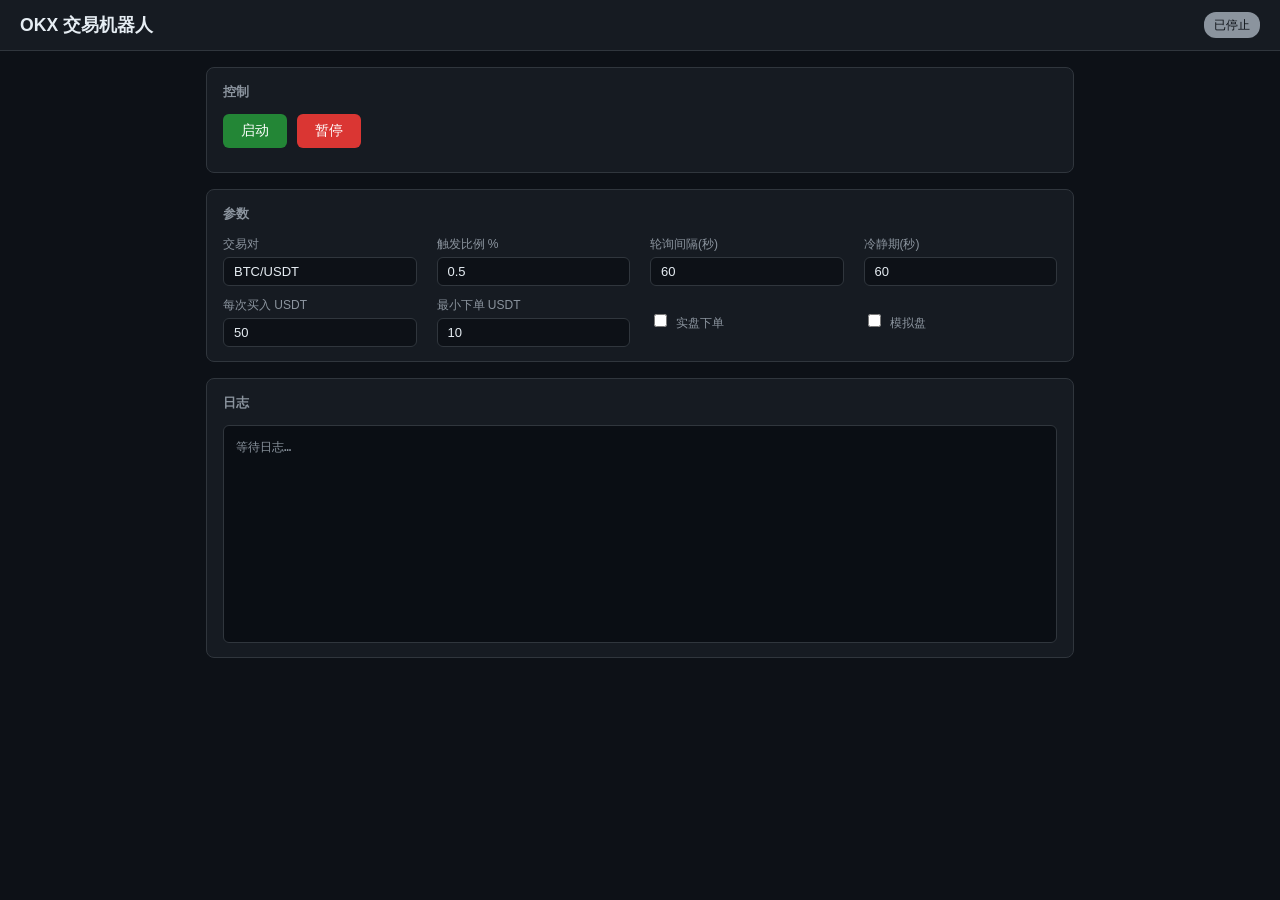
==== web/static/index.html @ 447bfb82 "feat(okx): enhance market data retrieval and error handling in OKX broker - Added a fallback mechani" ====
<!DOCTYPE html>
<html lang="zh-CN">
<head>
  <meta charset="UTF-8">
  <meta name="viewport" content="width=device-width, initial-scale=1">
  <title>OKX 交易机器人</title>
  <link rel="stylesheet" href="style.css">
</head>
<body>
  <header class="header">
    <h1>OKX 交易机器人</h1>
    <div class="status-pill" id="statusPill">已停止</div>
  </header>

  <main class="main">
    <section class="panel control">
      <h2>控制</h2>
      <div class="ctrl-row">
        <button type="button" class="btn btn-start" id="btnStart">启动</button>
        <button type="button" class="btn btn-stop" id="btnStop">暂停</button>
      </div>
      <p class="hint" id="retryHint"></p>
    </section>

    <section class="panel params">
      <h2>参数</h2>
      <form class="params-form" id="paramsForm">
        <div class="row">
          <label>交易对</label>
          <input type="text" name="symbol" value="BTC/USDT" placeholder="BTC/USDT">
        </div>
        <div class="row">
          <label>触发比例 %</label>
          <input type="number" name="ratio" value="0.5" step="0.1" min="0.1">
        </div>
        <div class="row">
          <label>轮询间隔(秒)</label>
          <input type="number" name="interval" value="60" min="1">
        </div>
        <div class="row">
          <label>冷静期(秒)</label>
          <input type="number" name="cooldown_sec" value="60" min="1">
        </div>
        <div class="row">
          <label>每次买入 USDT</label>
          <input type="number" name="buy_amount_usdt" value="50" min="1" step="1">
        </div>
        <div class="row">
          <label>最小下单 USDT</label>
          <input type="number" name="min_buy_usdt" value="10" min="1">
        </div>
        <div class="row row-check">
          <label><input type="checkbox" name="execute"> 实盘下单</label>
        </div>
        <div class="row row-check">
          <label><input type="checkbox" name="demo"> 模拟盘</label>
        </div>
      </form>
    </section>

    <section class="panel log-panel">
      <h2>日志</h2>
      <pre class="log" id="log"></pre>
    </section>
  </main>

  <script src="app.js"></script>
</body>
</html>
---- web/static/style.css ----
/* 暗黑交易风，元素精简 */
:root {
  --bg: #0d1117;
  --bg-panel: #161b22;
  --border: #30363d;
  --text: #e6edf3;
  --text-muted: #8b949e;
  --accent: #238636;
  --accent-hover: #2ea043;
  --danger: #da3633;
  --danger-hover: #f85149;
  --font-mono: ui-monospace, "Cascadia Mono", "Consolas", monospace;
}

* {
  box-sizing: border-box;
}

body {
  margin: 0;
  background: var(--bg);
  color: var(--text);
  font-family: -apple-system, BlinkMacSystemFont, "Segoe UI", Helvetica, Arial, sans-serif;
  font-size: 14px;
  line-height: 1.5;
  min-height: 100vh;
}

.header {
  display: flex;
  align-items: center;
  justify-content: space-between;
  padding: 12px 20px;
  border-bottom: 1px solid var(--border);
  background: var(--bg-panel);
}

.header h1 {
  margin: 0;
  font-size: 1.1rem;
  font-weight: 600;
}

.status-pill {
  padding: 4px 10px;
  border-radius: 12px;
  font-size: 12px;
  font-weight: 500;
  background: var(--text-muted);
  color: var(--bg);
}

.status-pill.running {
  background: var(--accent);
  color: #fff;
}

.main {
  max-width: 900px;
  margin: 0 auto;
  padding: 16px;
  display: flex;
  flex-direction: column;
  gap: 16px;
}

.panel {
  background: var(--bg-panel);
  border: 1px solid var(--border);
  border-radius: 8px;
  padding: 14px 16px;
}

.panel h2 {
  margin: 0 0 12px 0;
  font-size: 13px;
  font-weight: 600;
  color: var(--text-muted);
  text-transform: uppercase;
  letter-spacing: 0.02em;
}

.ctrl-row {
  display: flex;
  gap: 10px;
}

.btn {
  padding: 8px 18px;
  border: none;
  border-radius: 6px;
  font-size: 14px;
  font-weight: 500;
  cursor: pointer;
  transition: background 0.15s;
}

.btn-start {
  background: var(--accent);
  color: #fff;
}

.btn-start:hover {
  background: var(--accent-hover);
}

.btn-start:disabled {
  opacity: 0.5;
  cursor: not-allowed;
}

.btn-stop {
  background: var(--danger);
  color: #fff;
}

.btn-stop:hover {
  background: var(--danger-hover);
}

.btn-stop:disabled {
  opacity: 0.5;
  cursor: not-allowed;
}

.hint {
  margin: 10px 0 0 0;
  font-size: 12px;
  color: var(--text-muted);
}

.params-form {
  display: grid;
  grid-template-columns: repeat(auto-fill, minmax(160px, 1fr));
  gap: 10px 20px;
}

.params-form .row {
  display: flex;
  flex-direction: column;
  gap: 4px;
}

.params-form .row-check {
  flex-direction: row;
  align-items: center;
}

.params-form label {
  font-size: 12px;
  color: var(--text-muted);
}

.params-form input[type="text"],
.params-form input[type="number"] {
  padding: 6px 10px;
  background: var(--bg);
  border: 1px solid var(--border);
  border-radius: 6px;
  color: var(--text);
  font-size: 13px;
}

.params-form input[type="checkbox"] {
  margin-right: 6px;
}

.log-panel {
  flex: 1;
  min-height: 280px;
  display: flex;
  flex-direction: column;
}

.log-panel h2 {
  flex-shrink: 0;
}

.log {
  flex: 1;
  margin: 0;
  padding: 12px;
  background: #0a0e14;
  border: 1px solid var(--border);
  border-radius: 6px;
  font-family: var(--font-mono);
  font-size: 12px;
  line-height: 1.5;
  color: var(--text-muted);
  overflow: auto;
  white-space: pre-wrap;
  word-break: break-all;
}

.log:empty::before {
  content: "等待日志…";
  color: var(--text-muted);
}
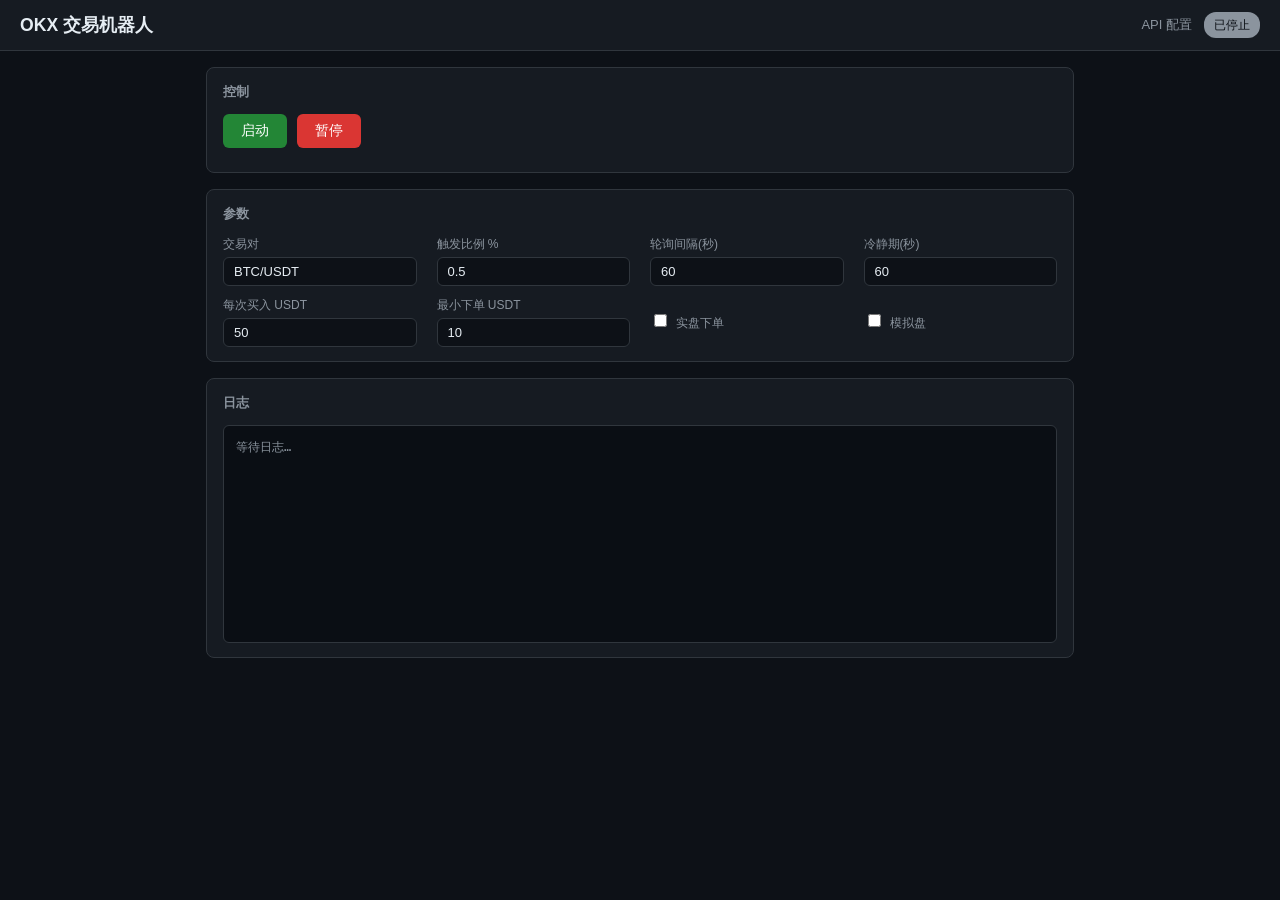
==== commit 528d523c: "feat(server): add environment variable management and configuration endpoints - Introduced functiona" ====
--- a/web/static/index.html
+++ b/web/static/index.html
@@ -9,7 +9,10 @@
 <body>
   <header class="header">
     <h1>OKX 交易机器人</h1>
-    <div class="status-pill" id="statusPill">已停止</div>
+    <nav class="header-nav">
+      <a href="/config" class="link">API 配置</a>
+      <div class="status-pill" id="statusPill">已停止</div>
+    </nav>
   </header>
 
   <main class="main">
--- a/web/static/style.css
+++ b/web/static/style.css
@@ -41,6 +41,22 @@
   font-weight: 600;
 }
 
+.header-nav {
+  display: flex;
+  align-items: center;
+  gap: 12px;
+}
+
+.header-nav .link {
+  color: var(--text-muted);
+  text-decoration: none;
+  font-size: 13px;
+}
+
+.header-nav .link:hover {
+  color: var(--text);
+}
+
 .status-pill {
   padding: 4px 10px;
   border-radius: 12px;
@@ -165,11 +181,32 @@
   margin-right: 6px;
 }
 
+.params-form input[type="password"] {
+  padding: 6px 10px;
+  background: var(--bg);
+  border: 1px solid var(--border);
+  border-radius: 6px;
+  color: var(--text);
+  font-size: 13px;
+}
+
+.config-form .ctrl-row {
+  margin-top: 12px;
+}
+
+.msg {
+  margin-left: 10px;
+  font-size: 12px;
+  color: var(--text-muted);
+}
+
 .log-panel {
   flex: 1;
   min-height: 280px;
+  max-height: 50vh;
   display: flex;
   flex-direction: column;
+  overflow: hidden;
 }
 
 .log-panel h2 {
@@ -178,6 +215,7 @@
 
 .log {
   flex: 1;
+  min-height: 0;
   margin: 0;
   padding: 12px;
   background: #0a0e14;
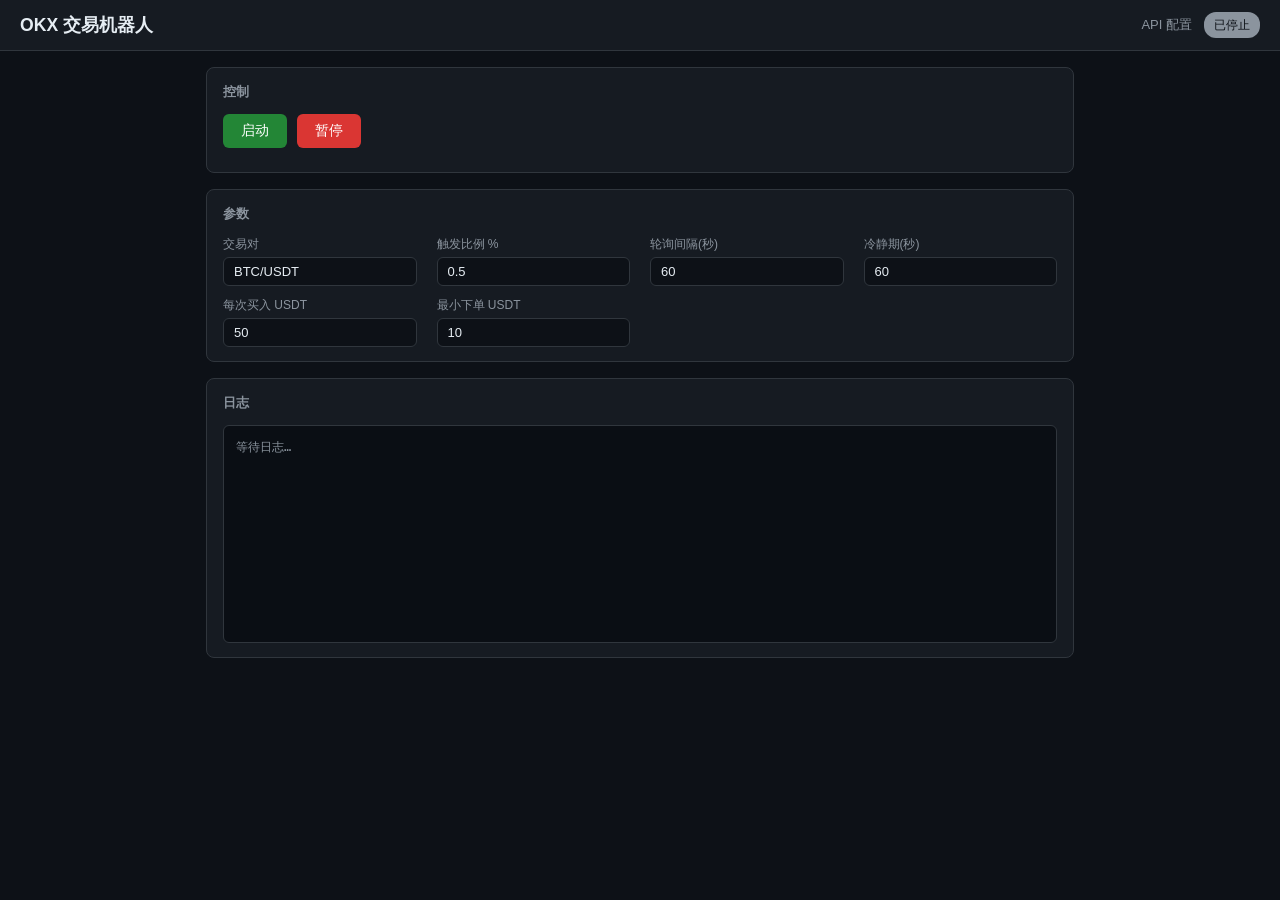
==== commit 13de0b8b: "只做 OKX 实盘：去掉模拟盘/币安/A股美股，默认实盘下单 - 去掉模拟盘：默认实盘，移除 execute/demo 参数与前端勾选项 - 仅保留 OKX：删除 run_binance_live、b" ====
--- a/web/static/index.html
+++ b/web/static/index.html
@@ -52,12 +52,6 @@
           <label>最小下单 USDT</label>
           <input type="number" name="min_buy_usdt" value="10" min="1">
         </div>
-        <div class="row row-check">
-          <label><input type="checkbox" name="execute"> 实盘下单</label>
-        </div>
-        <div class="row row-check">
-          <label><input type="checkbox" name="demo"> 模拟盘</label>
-        </div>
       </form>
     </section>
 
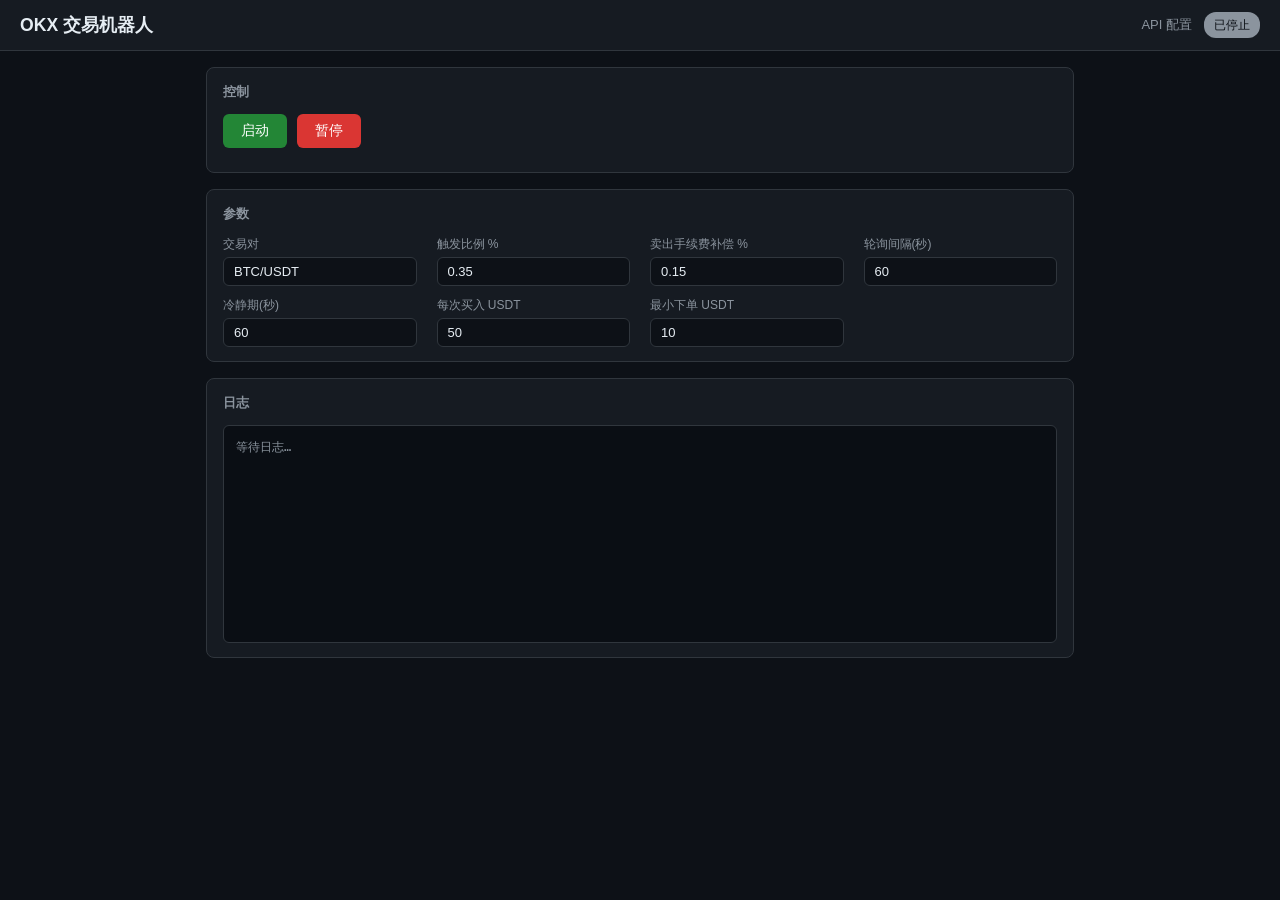
==== commit 12a20eb9: "文档与多操作默认参数：买卖盈利说明、腾讯云部署、Web 默认 0.35%+0.15% - 新增 docs/buy_sell_profit_400usdt.md：买卖价、一轮盈利、多操作调参说明 - 新" ====
--- a/web/static/index.html
+++ b/web/static/index.html
@@ -34,7 +34,11 @@
         </div>
         <div class="row">
           <label>触发比例 %</label>
-          <input type="number" name="ratio" value="0.5" step="0.1" min="0.1">
+          <input type="number" name="ratio" value="0.35" step="0.05" min="0.2" title="跌此%触发买、涨此%触发卖。越小越易触发、操作越多，但单轮利润变薄">
+        </div>
+        <div class="row">
+          <label>卖出手续费补偿 %</label>
+          <input type="number" name="sell_fee_compensation_pct" value="0.15" step="0.05" min="0" title="上一笔买入后，需多涨此%才触发卖，覆盖手续费。可略降到 0.15 增加操作次数">
         </div>
         <div class="row">
           <label>轮询间隔(秒)</label>
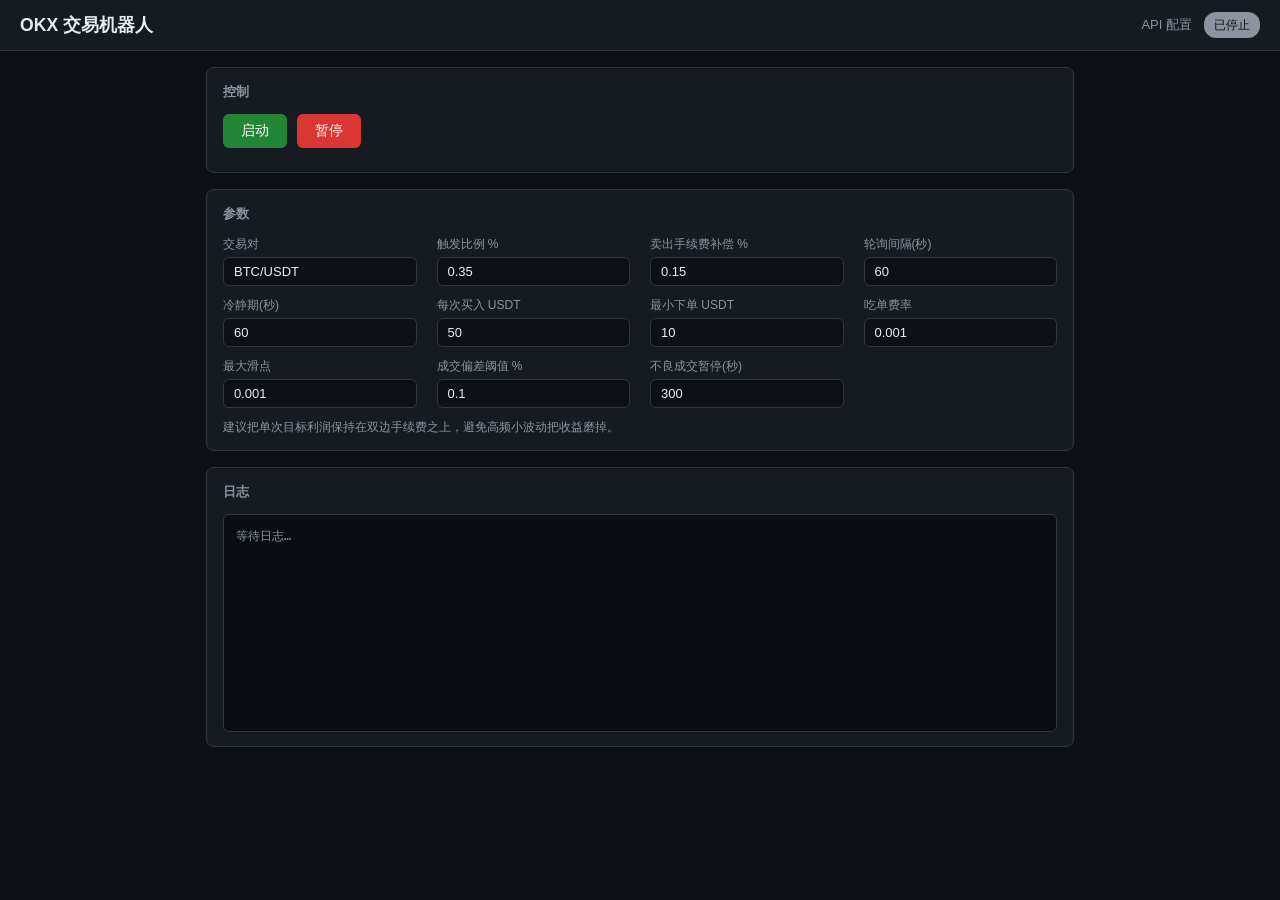
==== commit 8928fca1: "feat(okx): enhance trading logic and user parameters for improved performance - Updated the `sell_pr" ====
--- a/web/static/index.html
+++ b/web/static/index.html
@@ -56,7 +56,24 @@
           <label>最小下单 USDT</label>
           <input type="number" name="min_buy_usdt" value="10" min="1">
         </div>
+        <div class="row">
+          <label>吃单费率</label>
+          <input type="number" name="taker_fee_rate" value="0.001" min="0" step="0.0001" title="默认 0.001 = 0.1%。用于估算手续费磨损和最低卖出利润要求">
+        </div>
+        <div class="row">
+          <label>最大滑点</label>
+          <input type="number" name="max_slippage" value="0.001" min="0" step="0.0001" title="买一卖一价差超过该比例时暂缓下单">
+        </div>
+        <div class="row">
+          <label>成交偏差阈值 %</label>
+          <input type="number" name="exec_quality_threshold_pct" value="0.1" min="0" step="0.05" title="成交价相对下单均价偏差超出该值会记为一次不良成交">
+        </div>
+        <div class="row">
+          <label>不良成交暂停(秒)</label>
+          <input type="number" name="exec_pause_sec" value="300" min="1" step="1" title="连续 3 次不良成交后自动暂停时长">
+        </div>
       </form>
+      <p class="hint">建议把单次目标利润保持在双边手续费之上，避免高频小波动把收益磨掉。</p>
     </section>
 
     <section class="panel log-panel">
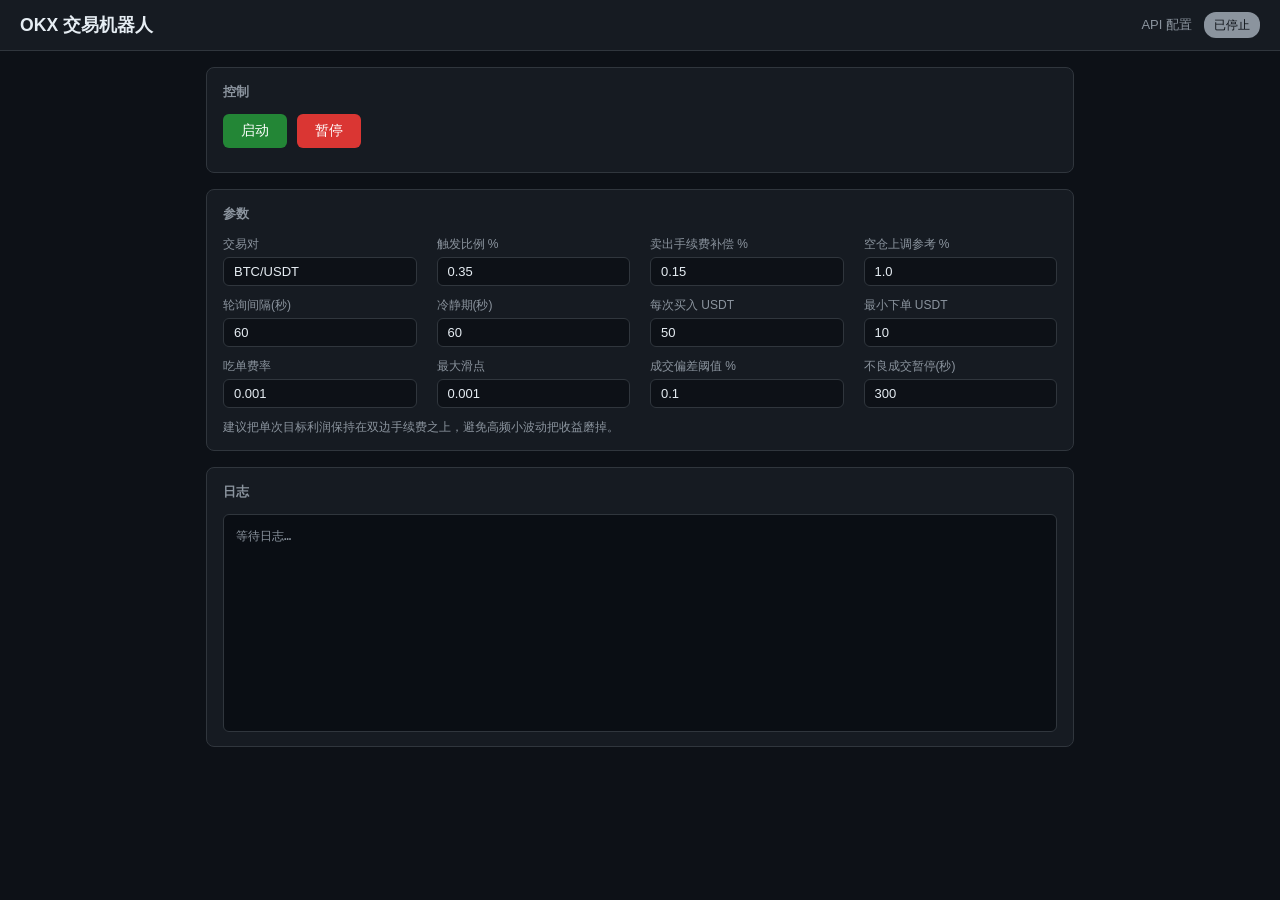
==== commit e7867427: "Improve live trading reference handling" ====
--- a/web/static/index.html
+++ b/web/static/index.html
@@ -39,6 +39,10 @@
         <div class="row">
           <label>卖出手续费补偿 %</label>
           <input type="number" name="sell_fee_compensation_pct" value="0.15" step="0.05" min="0" title="上一笔买入后，需多涨此%才触发卖，覆盖手续费。可略降到 0.15 增加操作次数">
+        </div>
+        <div class="row">
+          <label>空仓上调参考 %</label>
+          <input type="number" name="empty_rebase_up_pct" value="1.0" step="0.1" min="0" title="空仓时若价格较参考价上涨超过此比例，就把参考价上调到当前价，避免一直等旧低点。设 0 表示关闭">
         </div>
         <div class="row">
           <label>轮询间隔(秒)</label>
